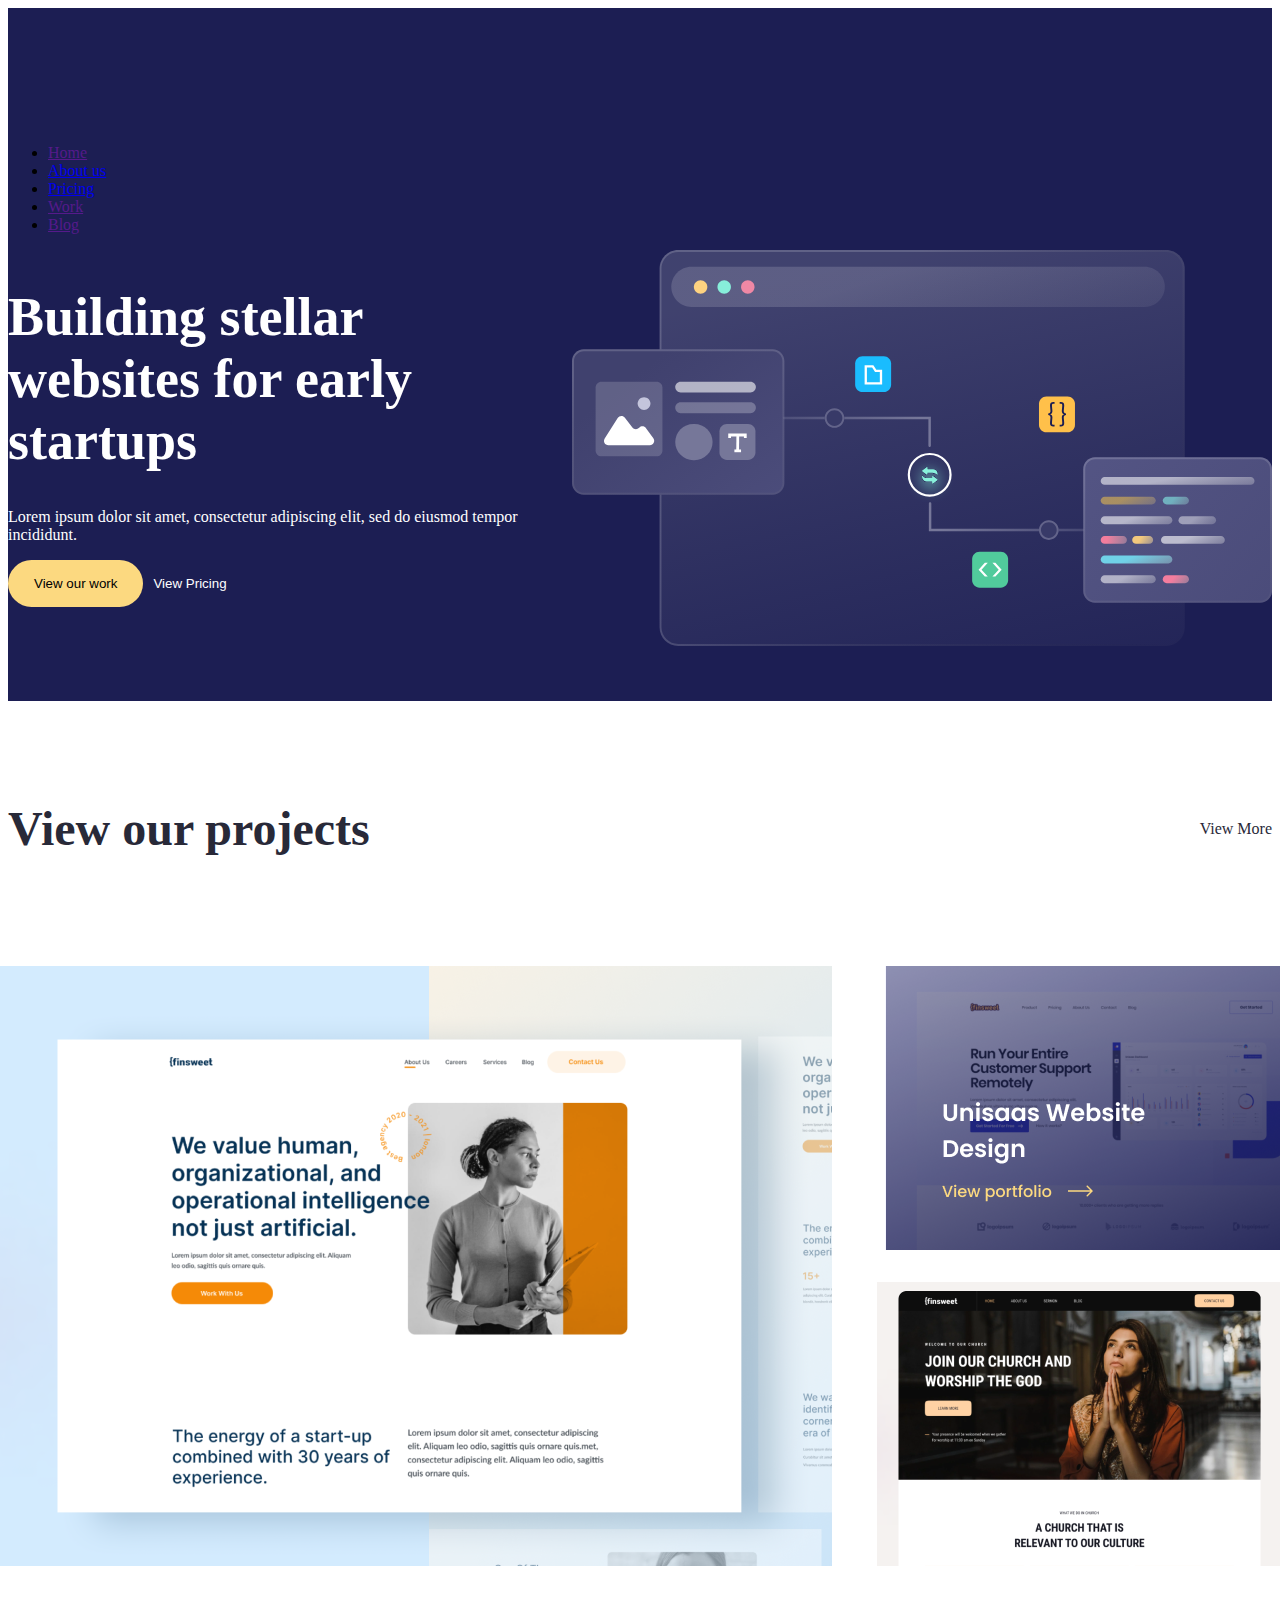
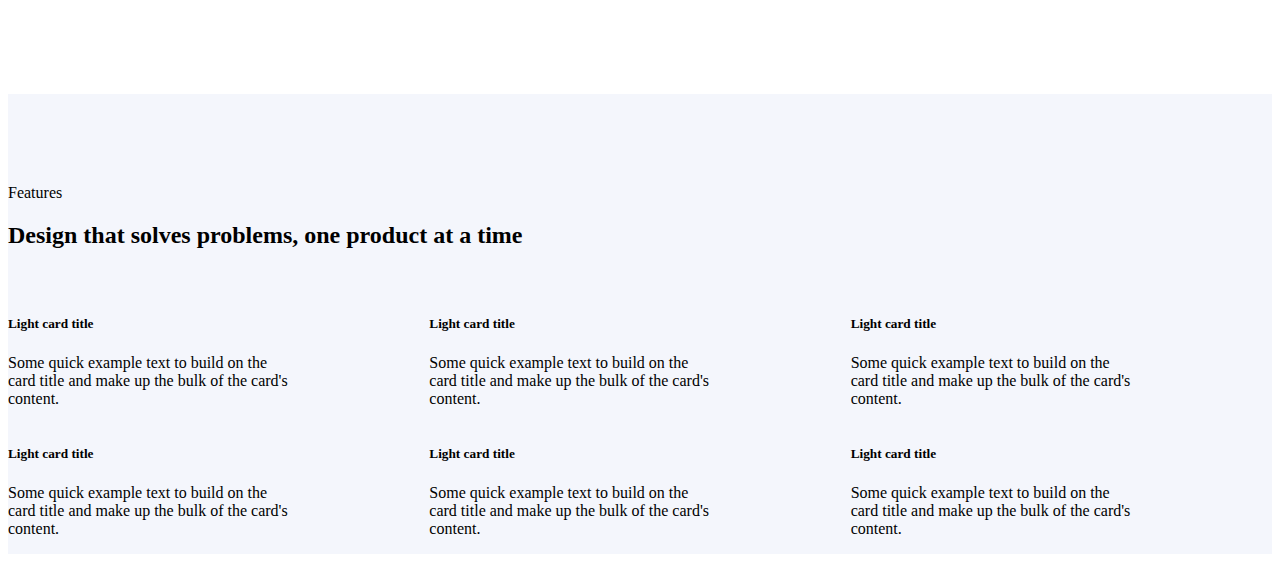
==== index.html @ 91100d7e "aa" ====
<!doctype html>
<html lang="en">
<head>
    <meta charset="utf-8">
    <meta content="width=device-width, initial-scale=1" name="viewport">
    <title>Bootstrap demo</title>
    <link href="css/home.min.css" rel="stylesheet">
    <link crossorigin="anonymous" href="https://cdn.jsdelivr.net/npm/bootstrap@5.3.0/dist/css/bootstrap.min.css"
          integrity="sha384-9ndCyUaIbzAi2FUVXJi0CjmCapSmO7SnpJef0486qhLnuZ2cdeRhO02iuK6FUUVM" rel="stylesheet">
</head>
<body>
<section class="building ">
    <header>
        <ul>
            <li><a href="">Home</a></li>
            <li><a href="about.html">About us</a></li>
            <li><a href="Pricing.html">Pricing</a></li>
            <li><a href="">Work</a></li>
            <li><a href="">Blog</a></li>
        </ul>
    </header>
    <div class="container-sm building__container-lg ">

        <div class="building__text">
            <h1>
                Building stellar websites for early startups
            </h1>
            <p>Lorem ipsum dolor sit amet, consectetur adipiscing elit, sed do eiusmod tempor incididunt.</p>
            <button class="btn">View our work</button>
            <button>View Pricing</button>
        </div>
        <div class="building__img">
            <img alt="1" src="img/hed.svg">
        </div>
    </div>
</section>
<section class="projeckt">
    <div class="container-sm">
        <div class="projeckt__titule">
            <h2>View our projects</h2>
            <a href=".">View More</a>
        </div>
        <div class="projeckt__img">
            <img alt="1" src="img/Card1.png">
            <div class="card-img">
                <img alt="2" src="img/card2.png">
                <img alt="" src="img/Card3.png">
            </div>
        </div>
    </div>
</section>
<section class="solves">
    <div class="container-sm">
        <div class="solves__titule text-center">
            <span>Features</span>
            <h2>Design that solves problems, one product at a time</h2>
        </div>
        <div class="solves__cart">
            <div class="card text-bg-light mb-3" style="max-width: 18rem;">
                <div class="card-body">
                    <h5 class="card-title">Light card title</h5>
                    <p class="card-text">Some quick example text to build on the card title and make up the bulk of the
                        card's content.</p>
                </div>
            </div>
            <div class="card text-bg-light mb-3" style="max-width: 18rem;">
                <div class="card-body">
                    <h5 class="card-title">Light card title</h5>
                    <p class="card-text">Some quick example text to build on the card title and make up the bulk of the
                        card's content.</p>
                </div>
            </div>
            <div class="card text-bg-light mb-3" style="max-width: 18rem;">
                <div class="card-body">
                    <h5 class="card-title">Light card title</h5>
                    <p class="card-text">Some quick example text to build on the card title and make up the bulk of the
                        card's content.</p>
                </div>
            </div>
            <div class="card text-bg-light mb-3" style="max-width: 18rem;">
                <div class="card-body">
                    <h5 class="card-title">Light card title</h5>
                    <p class="card-text">Some quick example text to build on the card title and make up the bulk of the
                        card's content.</p>
                </div>
            </div>
            <div class="card text-bg-light mb-3" style="max-width: 18rem;">
                <div class="card-body">
                    <h5 class="card-title">Light card title</h5>
                    <p class="card-text">Some quick example text to build on the card title and make up the bulk of the
                        card's content.</p>
                </div>
            </div>
            <div class="card text-bg-light mb-3" style="max-width: 18rem;">
                <div class="card-body">
                    <h5 class="card-title">Light card title</h5>
                    <p class="card-text">Some quick example text to build on the card title and make up the bulk of the
                        card's content.</p>
                </div>
            </div>
            </di>
        </div>

</section>


<script crossorigin="anonymous"
        integrity="sha384-geWF76RCwLtnZ8qwWowPQNguL3RmwHVBC9FhGdlKrxdiJJigb/j/68SIy3Te4Bkz"
        src="https://cdn.jsdelivr.net/npm/bootstrap@5.3.0/dist/js/bootstrap.bundle.min.js"></script>
</body>
</html>
---- css/home.min.css ----
.building{padding-top:120px;padding-bottom:50px;background-color:#1c1e53}.building .building__container-lg{display:flex;gap:10px}.building .building__text{color:#fff}.building .building__text h1{font-size:54px;font-style:normal;font-weight:600}.building .building__text button{background-color:rgba(0,0,0,0);border:none;color:#fff}.building .building__text .btn{color:#000;border-radius:41px;background:#fcd980;padding:16px 26px}.building .building__img img{width:700px}.solves{padding-top:90px;background-color:#f4f6fc}.solves__cart{margin-top:45px;display:grid;grid-template-columns:1fr 1fr 1fr;justify-content:center}.projeckt{padding-top:60px;padding-bottom:128px}.projeckt__titule{display:flex;justify-content:space-between;align-items:center}.projeckt__titule h2{font-size:48px;color:#282938}.projeckt__titule a{text-decoration:none;color:#282938;font-size:16px}.projeckt__img{margin-top:70px;display:flex;justify-content:center;gap:45px}.projeckt__img .card-img{display:grid;grid-template-rows:1fr;gap:24px}
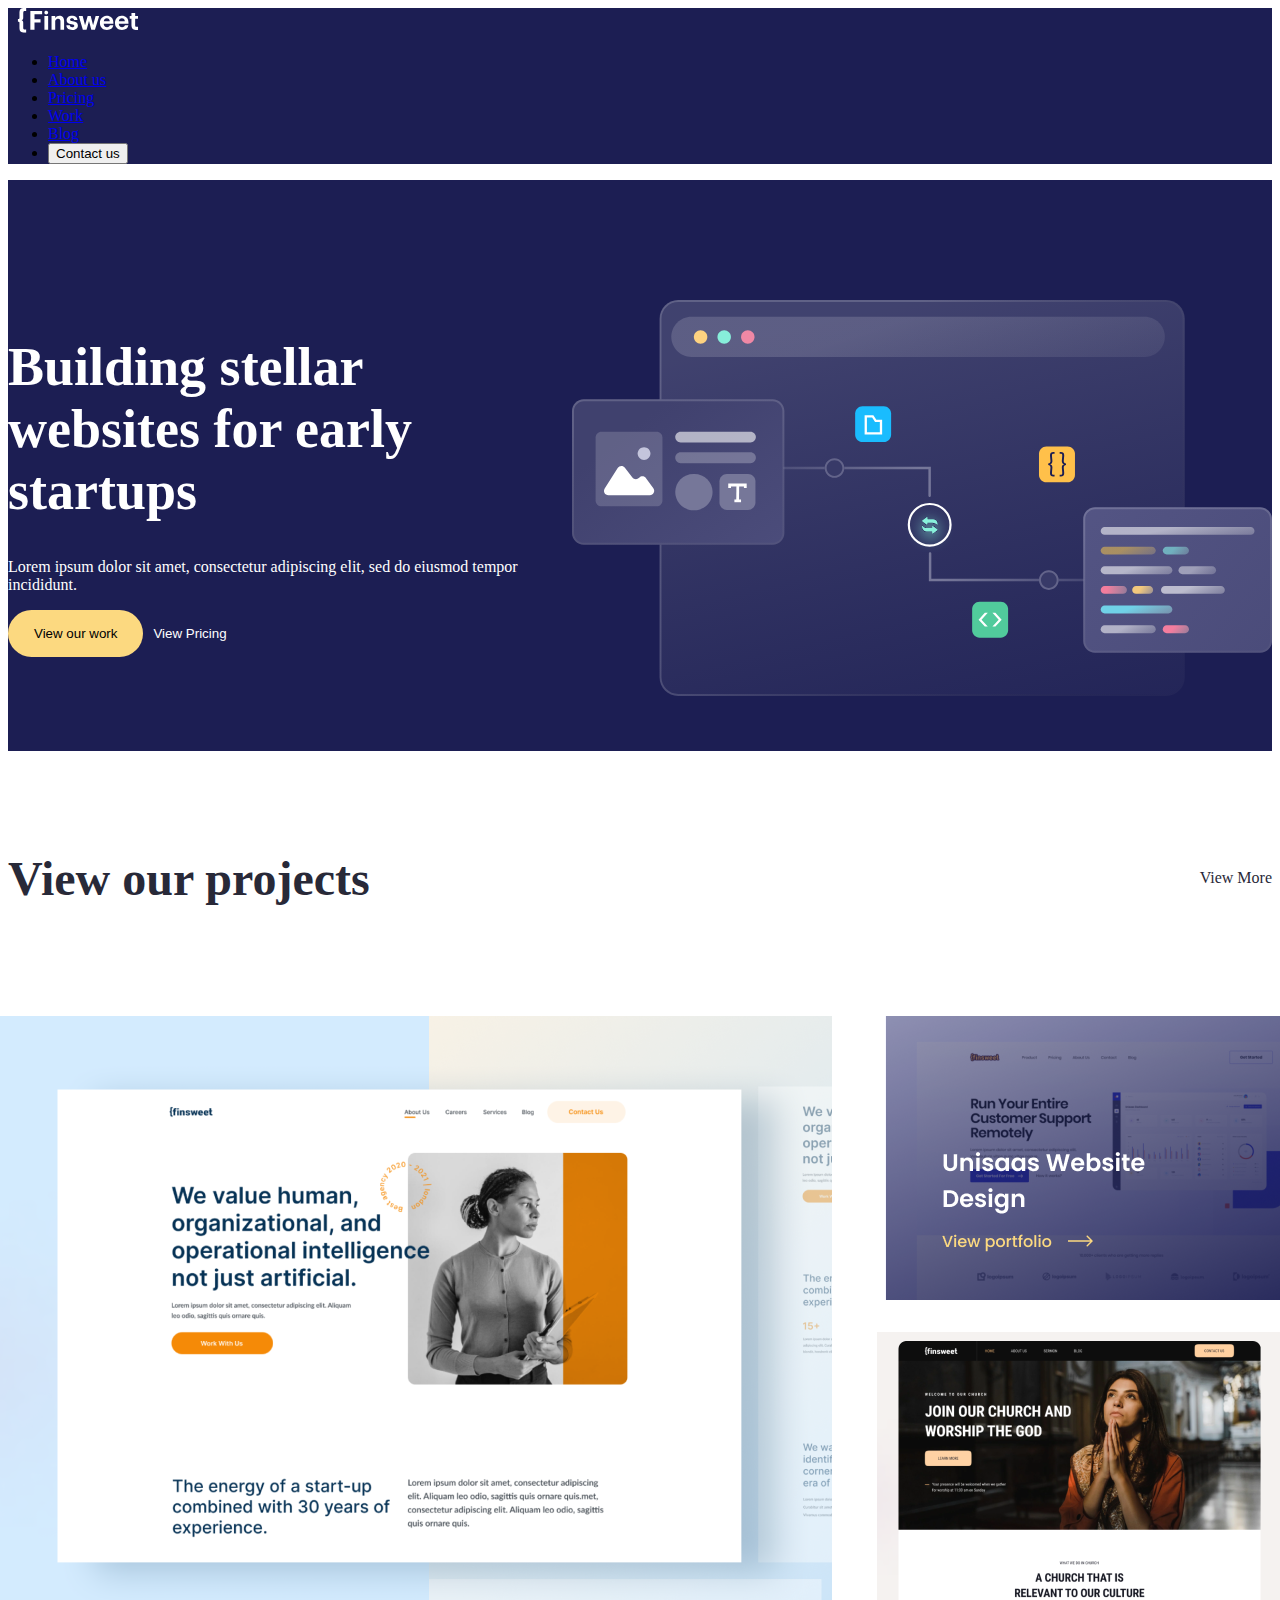
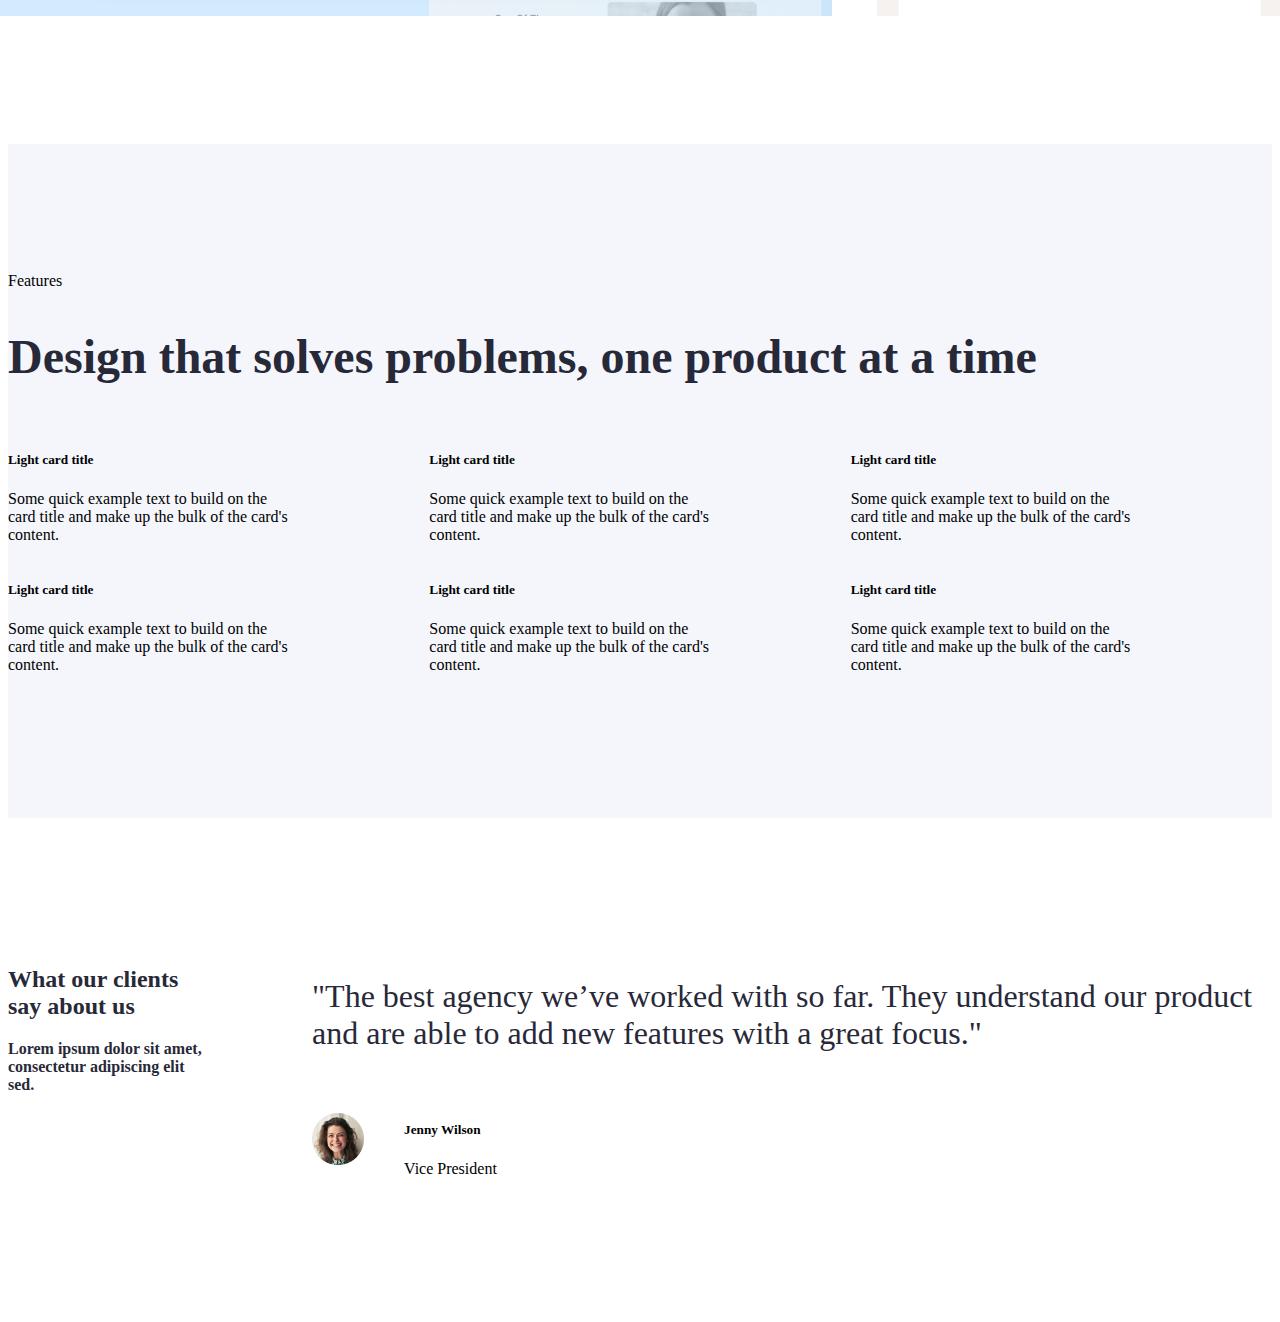
==== commit 539cf4c0: "…" ====
--- a/index.html
+++ b/index.html
@@ -9,18 +9,53 @@
           integrity="sha384-9ndCyUaIbzAi2FUVXJi0CjmCapSmO7SnpJef0486qhLnuZ2cdeRhO02iuK6FUUVM" rel="stylesheet">
 </head>
 <body>
+     <header class="heder">
+        <nav class="navbar navbar-light ">
+            <div class="container-fluid">
+              <a class="navbar-brand" href="#">
+                <img src="img/Logo.svg" alt="a" width="140" height="24.71" class="d-inline-block align-text-top">
+              </a>
+              <ul class="nav justify-content-end">
+                <li class="nav-item">
+                    <a class="nav-link active" aria-current="page" href="about.html">Home</a>
+                  </li>
+                  <li class="nav-item">
+                    <a class="nav-link active" aria-current="page" href="#">About us</a>
+                  </li>
+                <li class="nav-item">
+                  <a class="nav-link active" aria-current="page" href="#">Pricing</a>
+                </li>
+                <li class="nav-item">
+                  <a class="nav-link" href="#">Work</a>
+                </li>
+                <li class="nav-item">
+                  <a class="nav-link" href="blog-paj.html">Blog</a>
+                </li>
+                <li class="nav-item">
+                  <button class="">Contact us</button>
+                </li>
+              </ul>
+            </div>
+          </nav>
+          <div class="container-sm nav_bar ">  
+            <div class="collapse "  id="navbarToggleExternalContent">
+                        <div class="bg-dark p-4">
+                        <h5 class="text-white h4">Collapsed content</h5>
+                        <span class="text-muted">Toggleable via the navbar brand.</span>
+                        </div>
+                    </div>
+                    <nav class="navbar navbar-dark bg-dark">
+                        <div class="container-fluid">
+                        <button class="navbar-toggler" type="button" data-bs-toggle="collapse" data-bs-target="#navbarToggleExternalContent" aria-controls="navbarToggleExternalContent" aria-expanded="false" aria-label="Toggle navigation">
+                            <span class="navbar-toggler-icon"></span>
+                        </button>
+                        </div>
+                    </nav>
+          </div>
+          
+    </header>
 <section class="building ">
-    <header>
-        <ul>
-            <li><a href="">Home</a></li>
-            <li><a href="about.html">About us</a></li>
-            <li><a href="Pricing.html">Pricing</a></li>
-            <li><a href="">Work</a></li>
-            <li><a href="">Blog</a></li>
-        </ul>
-    </header>
-    <div class="container-sm building__container-lg ">
-
+    <div class="container-fluid building__container-lg ">
         <div class="building__text">
             <h1>
                 Building stellar websites for early startups
@@ -35,7 +70,7 @@
     </div>
 </section>
 <section class="projeckt">
-    <div class="container-sm">
+    <div class="container-fluid">
         <div class="projeckt__titule">
             <h2>View our projects</h2>
             <a href=".">View More</a>
@@ -50,7 +85,7 @@
     </div>
 </section>
 <section class="solves">
-    <div class="container-sm">
+    <div class="container-fluid">
         <div class="solves__titule text-center">
             <span>Features</span>
             <h2>Design that solves problems, one product at a time</h2>
@@ -100,12 +135,30 @@
             </div>
             </di>
         </div>
+</section>
+<section class="clients">
+    <div class="container-fluid clients__container-sm ">
+        <div class="clients__right">
+            <h2>What our clients say about us</h2>
+            <p>Lorem ipsum dolor sit amet, consectetur adipiscing elit sed.</p>
 
+        </div>
+        <div class="clients__left">
+            <p>"The best agency we’ve worked with so far. They understand our product and are able to add new features with a great focus."</p>
+            <div class="leftdiv">
+                <img src="img/Mask Group.png" alt="a">
+                <ul>
+                    <h5>Jenny Wilson</h5>
+                    <span>Vice President</span>
+                </ul>
+            </div>
+        </div>
+    </div>
 </section>
 
 
-<script crossorigin="anonymous"
-        integrity="sha384-geWF76RCwLtnZ8qwWowPQNguL3RmwHVBC9FhGdlKrxdiJJigb/j/68SIy3Te4Bkz"
-        src="https://cdn.jsdelivr.net/npm/bootstrap@5.3.0/dist/js/bootstrap.bundle.min.js"></script>
-</body>
-</html>+    <script crossorigin="anonymous"
+            integrity="sha384-geWF76RCwLtnZ8qwWowPQNguL3RmwHVBC9FhGdlKrxdiJJigb/j/68SIy3Te4Bkz"
+            src="https://cdn.jsdelivr.net/npm/bootstrap@5.3.0/dist/js/bootstrap.bundle.min.js"></script>
+    </body>
+    </html>--- a/css/home.min.css
+++ b/css/home.min.css
@@ -1 +1 @@
-.building{padding-top:120px;padding-bottom:50px;background-color:#1c1e53}.building .building__container-lg{display:flex;gap:10px}.building .building__text{color:#fff}.building .building__text h1{font-size:54px;font-style:normal;font-weight:600}.building .building__text button{background-color:rgba(0,0,0,0);border:none;color:#fff}.building .building__text .btn{color:#000;border-radius:41px;background:#fcd980;padding:16px 26px}.building .building__img img{width:700px}.solves{padding-top:90px;background-color:#f4f6fc}.solves__cart{margin-top:45px;display:grid;grid-template-columns:1fr 1fr 1fr;justify-content:center}.projeckt{padding-top:60px;padding-bottom:128px}.projeckt__titule{display:flex;justify-content:space-between;align-items:center}.projeckt__titule h2{font-size:48px;color:#282938}.projeckt__titule a{text-decoration:none;color:#282938;font-size:16px}.projeckt__img{margin-top:70px;display:flex;justify-content:center;gap:45px}.projeckt__img .card-img{display:grid;grid-template-rows:1fr;gap:24px}+.heder{background-color:#1c1e53}.heder .nav_bar{display:none}@media(max-width: 900px){.heder .nav_bar .nav_bar{display:block}}.building{padding-top:120px;padding-bottom:50px;background-color:#1c1e53}.building .building__container-lg{display:flex;gap:10px}.building .building__text{color:#fff}.building .building__text h1{font-size:54px;font-style:normal;font-weight:600}.building .building__text button{background-color:rgba(0,0,0,0);border:none;color:#fff}.building .building__text .btn{color:#000;border-radius:41px;background:#fcd980;padding:16px 26px}.building .building__img img{width:700px}.solves{padding-top:128px;padding-bottom:128px;background-color:#f4f6fc}.solves .solves__titule h2{color:#282938;font-family:Poppins;font-size:48px;font-style:normal;font-weight:600}.solves__cart{margin-top:45px;display:grid;grid-template-columns:1fr 1fr 1fr;justify-content:center}.projeckt{padding-top:60px;padding-bottom:128px}.projeckt__titule{display:flex;justify-content:space-between;align-items:center}.projeckt__titule h2{font-size:48px;color:#282938}.projeckt__titule a{text-decoration:none;color:#282938;font-size:16px}.projeckt__img{margin-top:70px;display:flex;justify-content:center;gap:45px}.projeckt__img .card-img{display:grid;grid-template-rows:1fr;gap:24px}.clients{padding-top:128px;margin-bottom:128px}.clients .clients__container-sm{gap:110px;display:flex;justify-content:center}.clients .clients__container-sm .clients__right{width:327px;color:#282938;font-style:normal;font-weight:600}.clients .clients__container-sm .clients__left p{font-size:32px;color:#282938}.clients .clients__container-sm .clients__left .leftdiv{display:flex;justify-content:flex-start;align-items:center}